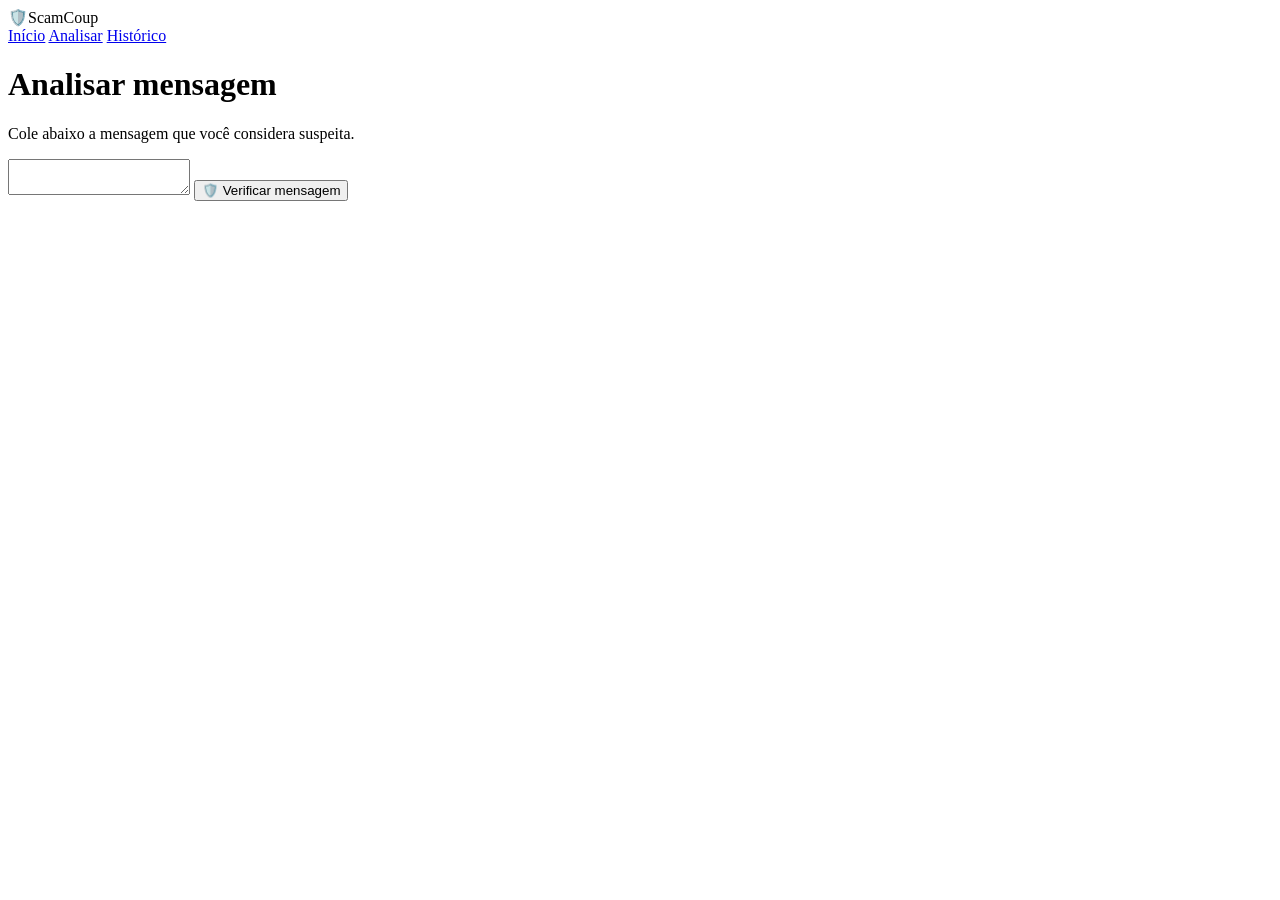
==== templates/analisar.html @ faa4644b "Primeira versão do ScamCoup" ====
<!DOCTYPE html>

<html lang="pt-br">

<head>

    <meta charset="UTF-8">

    <meta name="viewport"
          content="width=device-width, initial-scale=1.0">

    <title>Analisar mensagem - ScamCoup</title>

    <link rel="stylesheet"
          href="{{ url_for('static', filename='css/style.css') }}">

</head>

<body>

<nav>

    <div class="logo">
        🛡️ScamCoup
    </div>

    <div>
        <a href="/">Início</a>
        <a href="/analisar">Analisar</a>
        <a href="/historico">Histórico</a>
    </div>

</nav>


<main>

    <div class="painel">

        <h1>
            Analisar mensagem
        </h1>

        <p>
            Cole abaixo a mensagem que você considera suspeita.
        </p>


        <form method="POST">

            <textarea
                name="mensagem"
                placeholder="Cole aqui a mensagem recebida..."
                required>
            </textarea>


            <button type="submit">
                🛡️ Verificar mensagem
            </button>

        </form>

    </div>

</main>

</body>

</html>
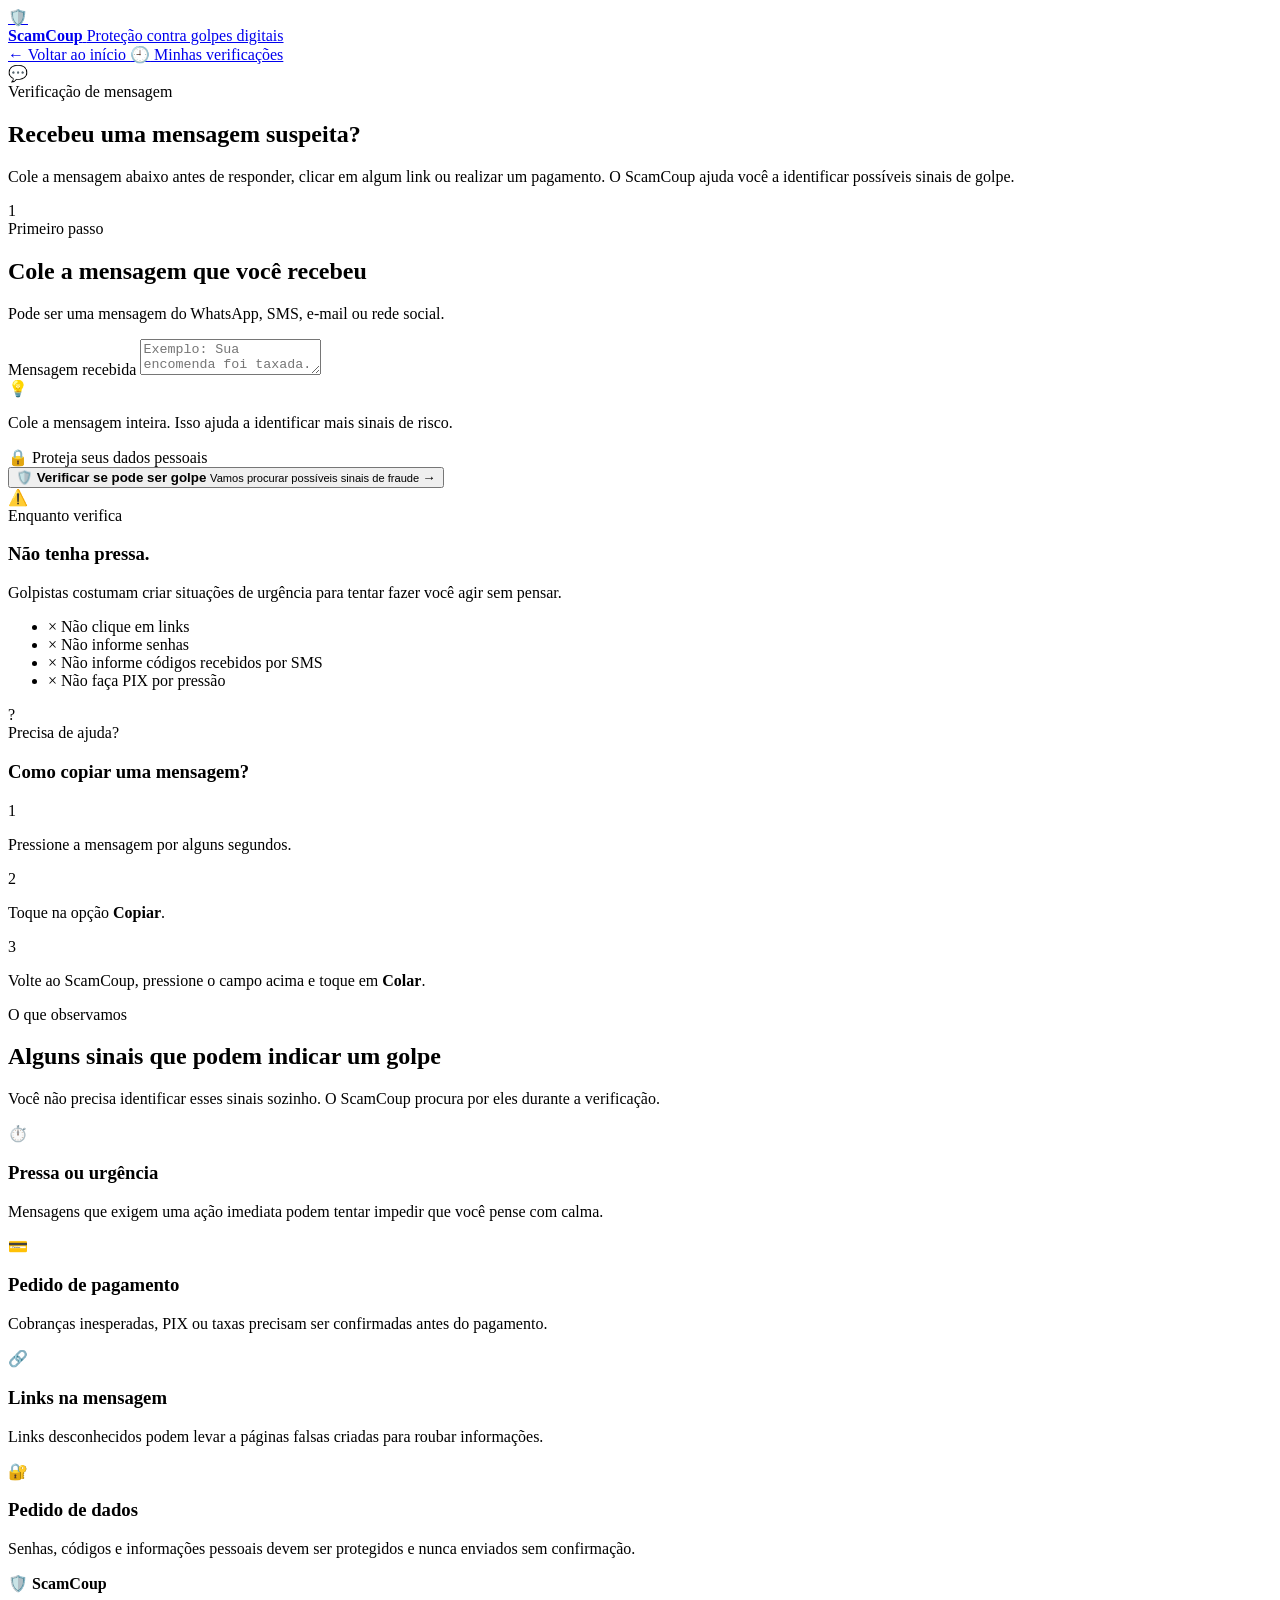
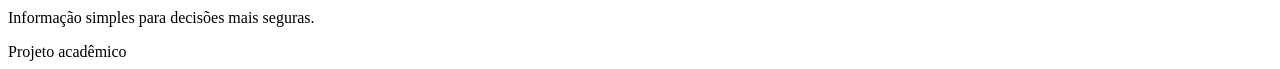
==== commit 3e9f0836: "Atualiza interface do ScamCoup, mudança de layout" ====
--- a/templates/analisar.html
+++ b/templates/analisar.html
@@ -1,69 +1,552 @@
 <!DOCTYPE html>
-
 <html lang="pt-br">
 
 <head>
-
     <meta charset="UTF-8">
 
     <meta name="viewport"
           content="width=device-width, initial-scale=1.0">
 
-    <title>Analisar mensagem - ScamCoup</title>
-
+    <title>Verificar mensagem - ScamCoup</title>
+
+    <!-- FONTES -->
+    <link rel="preconnect"
+          href="https://fonts.googleapis.com">
+
+    <link rel="preconnect"
+          href="https://fonts.gstatic.com"
+          crossorigin>
+
+    <link href="https://fonts.googleapis.com/css2?family=Inter:wght@400;500;600;700&family=Poppins:wght@600;700&display=swap"
+          rel="stylesheet">
+
+    <!-- CSS -->
     <link rel="stylesheet"
           href="{{ url_for('static', filename='css/style.css') }}">
-
 </head>
 
+
 <body>
 
-<nav>
-
-    <div class="logo">
-        🛡️ScamCoup
-    </div>
-
-    <div>
-        <a href="/">Início</a>
-        <a href="/analisar">Analisar</a>
-        <a href="/historico">Histórico</a>
-    </div>
-
-</nav>
-
-
-<main>
-
-    <div class="painel">
-
-        <h1>
-            Analisar mensagem
-        </h1>
-
-        <p>
-            Cole abaixo a mensagem que você considera suspeita.
-        </p>
-
-
-        <form method="POST">
-
-            <textarea
-                name="mensagem"
-                placeholder="Cole aqui a mensagem recebida..."
-                required>
-            </textarea>
-
-
-            <button type="submit">
-                🛡️ Verificar mensagem
-            </button>
-
-        </form>
-
-    </div>
-
-</main>
+    <!-- =====================================================
+         TOPO
+    ====================================================== -->
+
+    <header class="topbar">
+
+        <div class="container topbar-content">
+
+            <a href="/"
+               class="brand">
+
+                <div class="brand-icon">
+                    🛡️
+                </div>
+
+                <div>
+                    <strong>ScamCoup</strong>
+                    <span>Proteção contra golpes digitais</span>
+                </div>
+
+            </a>
+
+
+            <div class="page-actions">
+
+                <a href="/"
+                   class="secondary-nav-button">
+
+                    ← Voltar ao início
+
+                </a>
+
+
+                <a href="/historico"
+                   class="history-button">
+
+                    <span>🕘</span>
+
+                    Minhas verificações
+
+                </a>
+
+            </div>
+
+        </div>
+
+    </header>
+
+
+
+    <main>
+
+        <!-- =====================================================
+             APRESENTAÇÃO
+        ====================================================== -->
+
+        <section class="analysis-hero">
+
+            <div class="analysis-glow analysis-glow-one"></div>
+
+            <div class="analysis-glow analysis-glow-two"></div>
+
+
+            <div class="container analysis-hero-content">
+
+                <div class="analysis-icon">
+                    💬
+                </div>
+
+
+                <span class="analysis-tag">
+                    Verificação de mensagem
+                </span>
+
+
+                <h1>
+                    Recebeu uma mensagem
+                    <span>suspeita?</span>
+                </h1>
+
+
+                <p>
+                    Cole a mensagem abaixo antes de responder,
+                    clicar em algum link ou realizar um pagamento.
+                    O ScamCoup ajuda você a identificar possíveis sinais de golpe.
+                </p>
+
+            </div>
+
+        </section>
+
+
+
+        <!-- =====================================================
+             ÁREA PRINCIPAL
+        ====================================================== -->
+
+        <section class="analysis-section">
+
+            <div class="container analysis-layout">
+
+
+                <!-- =================================================
+                     FORMULÁRIO
+                ================================================== -->
+
+                <div class="analysis-main-card">
+
+
+                    <div class="form-step">
+
+                        <div class="form-step-number">
+                            1
+                        </div>
+
+
+                        <div>
+
+                            <span>
+                                Primeiro passo
+                            </span>
+
+
+                            <h2>
+                                Cole a mensagem que você recebeu
+                            </h2>
+
+
+                            <p>
+                                Pode ser uma mensagem do WhatsApp,
+                                SMS, e-mail ou rede social.
+                            </p>
+
+                        </div>
+
+                    </div>
+
+
+
+                    <form method="POST"
+                          class="modern-analysis-form">
+
+
+                        <label for="mensagem"
+                               class="modern-label">
+
+                            Mensagem recebida
+
+                        </label>
+
+
+                        <textarea
+                            id="mensagem"
+                            name="mensagem"
+                            class="modern-textarea"
+                            placeholder="Exemplo: Sua encomenda foi taxada. Para liberar a entrega, faça o pagamento através deste link..."
+                            required></textarea>
+
+
+
+                        <div class="textarea-footer">
+
+
+                            <div class="help-text">
+
+                                <span>
+                                    💡
+                                </span>
+
+                                <p>
+                                    Cole a mensagem inteira.
+                                    Isso ajuda a identificar mais sinais de risco.
+                                </p>
+
+                            </div>
+
+
+                            <span class="privacy-inline">
+                                🔒 Proteja seus dados pessoais
+                            </span>
+
+
+                        </div>
+
+
+
+                        <button type="submit"
+                                class="modern-submit">
+
+
+                            <span class="submit-icon">
+                                🛡️
+                            </span>
+
+
+                            <span class="submit-copy">
+
+                                <strong>
+                                    Verificar se pode ser golpe
+                                </strong>
+
+                                <small>
+                                    Vamos procurar possíveis sinais de fraude
+                                </small>
+
+                            </span>
+
+
+                            <span class="submit-arrow">
+                                →
+                            </span>
+
+
+                        </button>
+
+
+                    </form>
+
+                </div>
+
+
+
+                <!-- =================================================
+                     COLUNA LATERAL
+                ================================================== -->
+
+                <aside class="analysis-sidebar">
+
+
+                    <!-- ALERTA -->
+
+                    <div class="sidebar-card attention-card">
+
+
+                        <div class="sidebar-icon orange-sidebar">
+                            ⚠️
+                        </div>
+
+
+                        <span class="sidebar-label">
+                            Enquanto verifica
+                        </span>
+
+
+                        <h3>
+                            Não tenha pressa.
+                        </h3>
+
+
+                        <p>
+                            Golpistas costumam criar situações de urgência
+                            para tentar fazer você agir sem pensar.
+                        </p>
+
+
+
+                        <ul class="simple-check-list danger-list">
+
+                            <li>
+                                <span>×</span>
+                                Não clique em links
+                            </li>
+
+                            <li>
+                                <span>×</span>
+                                Não informe senhas
+                            </li>
+
+                            <li>
+                                <span>×</span>
+                                Não informe códigos recebidos por SMS
+                            </li>
+
+                            <li>
+                                <span>×</span>
+                                Não faça PIX por pressão
+                            </li>
+
+                        </ul>
+
+
+                    </div>
+
+
+
+                    <!-- AJUDA -->
+
+                    <div class="sidebar-card help-card">
+
+
+                        <div class="sidebar-icon blue-sidebar">
+                            ?
+                        </div>
+
+
+                        <span class="sidebar-label blue-label">
+                            Precisa de ajuda?
+                        </span>
+
+
+                        <h3>
+                            Como copiar uma mensagem?
+                        </h3>
+
+
+
+                        <div class="copy-steps">
+
+
+                            <div>
+
+                                <span>1</span>
+
+                                <p>
+                                    Pressione a mensagem por alguns segundos.
+                                </p>
+
+                            </div>
+
+
+                            <div>
+
+                                <span>2</span>
+
+                                <p>
+                                    Toque na opção
+                                    <strong>Copiar</strong>.
+                                </p>
+
+                            </div>
+
+
+                            <div>
+
+                                <span>3</span>
+
+                                <p>
+                                    Volte ao ScamCoup, pressione o campo
+                                    acima e toque em
+                                    <strong>Colar</strong>.
+                                </p>
+
+                            </div>
+
+
+                        </div>
+
+
+                    </div>
+
+
+                </aside>
+
+
+            </div>
+
+        </section>
+
+
+
+        <!-- =====================================================
+             INFORMAÇÕES EDUCATIVAS
+        ====================================================== -->
+
+        <section class="analysis-info-section">
+
+            <div class="container">
+
+
+                <div class="section-heading">
+
+                    <span class="section-tag">
+                        O que observamos
+                    </span>
+
+
+                    <h2>
+                        Alguns sinais que podem indicar um golpe
+                    </h2>
+
+
+                    <p>
+                        Você não precisa identificar esses sinais sozinho.
+                        O ScamCoup procura por eles durante a verificação.
+                    </p>
+
+                </div>
+
+
+
+                <div class="risk-signs-grid">
+
+
+                    <!-- URGÊNCIA -->
+
+                    <div class="risk-sign-card">
+
+                        <div class="risk-sign-icon">
+                            ⏱️
+                        </div>
+
+                        <h3>
+                            Pressa ou urgência
+                        </h3>
+
+                        <p>
+                            Mensagens que exigem uma ação imediata podem
+                            tentar impedir que você pense com calma.
+                        </p>
+
+                    </div>
+
+
+
+                    <!-- PAGAMENTO -->
+
+                    <div class="risk-sign-card">
+
+                        <div class="risk-sign-icon">
+                            💳
+                        </div>
+
+                        <h3>
+                            Pedido de pagamento
+                        </h3>
+
+                        <p>
+                            Cobranças inesperadas, PIX ou taxas precisam
+                            ser confirmadas antes do pagamento.
+                        </p>
+
+                    </div>
+
+
+
+                    <!-- LINKS -->
+
+                    <div class="risk-sign-card">
+
+                        <div class="risk-sign-icon">
+                            🔗
+                        </div>
+
+                        <h3>
+                            Links na mensagem
+                        </h3>
+
+                        <p>
+                            Links desconhecidos podem levar a páginas falsas
+                            criadas para roubar informações.
+                        </p>
+
+                    </div>
+
+
+
+                    <!-- DADOS -->
+
+                    <div class="risk-sign-card">
+
+                        <div class="risk-sign-icon">
+                            🔐
+                        </div>
+
+                        <h3>
+                            Pedido de dados
+                        </h3>
+
+                        <p>
+                            Senhas, códigos e informações pessoais devem
+                            ser protegidos e nunca enviados sem confirmação.
+                        </p>
+
+                    </div>
+
+
+                </div>
+
+
+            </div>
+
+        </section>
+
+
+    </main>
+
+
+
+    <!-- =====================================================
+         RODAPÉ
+    ====================================================== -->
+
+    <footer class="modern-footer">
+
+        <div class="container footer-content">
+
+
+            <div>
+
+                <strong>
+                    🛡️ ScamCoup
+                </strong>
+
+                <p>
+                    Informação simples para decisões mais seguras.
+                </p>
+
+            </div>
+
+
+            <span>
+                Projeto acadêmico
+            </span>
+
+
+        </div>
+
+    </footer>
+
 
 </body>
 
